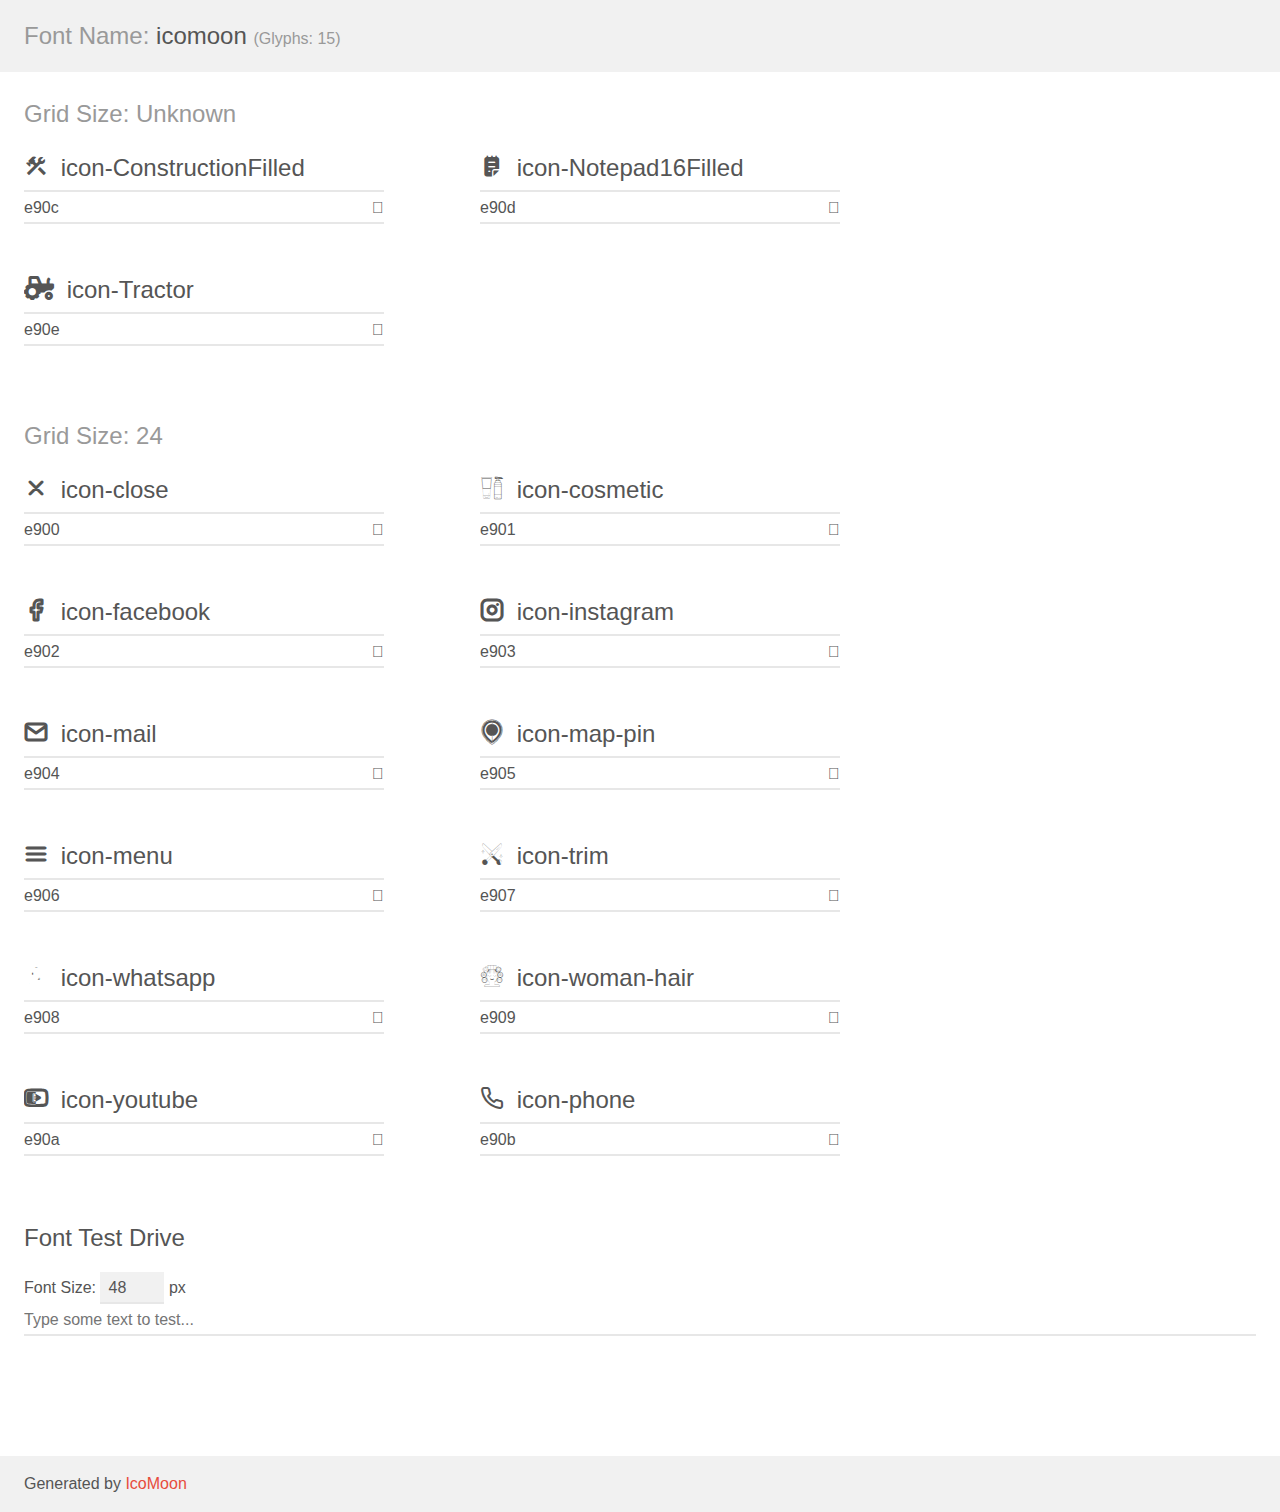
==== assets/demo.html @ e28bddbb "commit inicial" ====
<!doctype html>
<html>
<head>
    <meta charset="utf-8">
    <title>IcoMoon Demo</title>
    <meta name="description" content="An Icon Font Generated By IcoMoon.io">
    <meta name="viewport" content="width=device-width, initial-scale=1">
    <link rel="stylesheet" href="demo-files/demo.css">
    <link rel="stylesheet" href="style.css"></head>
<body>
    <div class="bgc1 clearfix">
        <h1 class="mhmm mvm"><span class="fgc1">Font Name:</span> icomoon <small class="fgc1">(Glyphs:&nbsp;15)</small></h1>
    </div>
    <div class="clearfix mhl ptl">
        <h1 class="mvm mtn fgc1">Grid Size: Unknown</h1>
        <div class="glyph fs1">
            <div class="clearfix bshadow0 pbs">
                <span class="icon-ConstructionFilled"></span>
                <span class="mls"> icon-ConstructionFilled</span>
            </div>
            <fieldset class="fs0 size1of1 clearfix hidden-false">
                <input type="text" readonly value="e90c" class="unit size1of2" />
                <input type="text" maxlength="1" readonly value="&#xe90c;" class="unitRight size1of2 talign-right" />
            </fieldset>
            <div class="fs0 bshadow0 clearfix hidden-true">
                <span class="unit pvs fgc1">liga: </span>
                <input type="text" readonly value="" class="liga unitRight" />
            </div>
        </div>
        <div class="glyph fs1">
            <div class="clearfix bshadow0 pbs">
                <span class="icon-Notepad16Filled"></span>
                <span class="mls"> icon-Notepad16Filled</span>
            </div>
            <fieldset class="fs0 size1of1 clearfix hidden-false">
                <input type="text" readonly value="e90d" class="unit size1of2" />
                <input type="text" maxlength="1" readonly value="&#xe90d;" class="unitRight size1of2 talign-right" />
            </fieldset>
            <div class="fs0 bshadow0 clearfix hidden-true">
                <span class="unit pvs fgc1">liga: </span>
                <input type="text" readonly value="" class="liga unitRight" />
            </div>
        </div>
        <div class="glyph fs1">
            <div class="clearfix bshadow0 pbs">
                <span class="icon-Tractor"></span>
                <span class="mls"> icon-Tractor</span>
            </div>
            <fieldset class="fs0 size1of1 clearfix hidden-false">
                <input type="text" readonly value="e90e" class="unit size1of2" />
                <input type="text" maxlength="1" readonly value="&#xe90e;" class="unitRight size1of2 talign-right" />
            </fieldset>
            <div class="fs0 bshadow0 clearfix hidden-true">
                <span class="unit pvs fgc1">liga: </span>
                <input type="text" readonly value="" class="liga unitRight" />
            </div>
        </div>
    </div>
    <div class="clearfix mhl ptl">
        <h1 class="mvm mtn fgc1">Grid Size: 24</h1>
        <div class="glyph fs2">
            <div class="clearfix bshadow0 pbs">
                <span class="icon-close"></span>
                <span class="mls"> icon-close</span>
            </div>
            <fieldset class="fs0 size1of1 clearfix hidden-false">
                <input type="text" readonly value="e900" class="unit size1of2" />
                <input type="text" maxlength="1" readonly value="&#xe900;" class="unitRight size1of2 talign-right" />
            </fieldset>
            <div class="fs0 bshadow0 clearfix hidden-true">
                <span class="unit pvs fgc1">liga: </span>
                <input type="text" readonly value="" class="liga unitRight" />
            </div>
        </div>
        <div class="glyph fs2">
            <div class="clearfix bshadow0 pbs">
                <span class="icon-cosmetic"></span>
                <span class="mls"> icon-cosmetic</span>
            </div>
            <fieldset class="fs0 size1of1 clearfix hidden-false">
                <input type="text" readonly value="e901" class="unit size1of2" />
                <input type="text" maxlength="1" readonly value="&#xe901;" class="unitRight size1of2 talign-right" />
            </fieldset>
            <div class="fs0 bshadow0 clearfix hidden-true">
                <span class="unit pvs fgc1">liga: </span>
                <input type="text" readonly value="" class="liga unitRight" />
            </div>
        </div>
        <div class="glyph fs2">
            <div class="clearfix bshadow0 pbs">
                <span class="icon-facebook"></span>
                <span class="mls"> icon-facebook</span>
            </div>
            <fieldset class="fs0 size1of1 clearfix hidden-false">
                <input type="text" readonly value="e902" class="unit size1of2" />
                <input type="text" maxlength="1" readonly value="&#xe902;" class="unitRight size1of2 talign-right" />
            </fieldset>
            <div class="fs0 bshadow0 clearfix hidden-true">
                <span class="unit pvs fgc1">liga: </span>
                <input type="text" readonly value="" class="liga unitRight" />
            </div>
        </div>
        <div class="glyph fs2">
            <div class="clearfix bshadow0 pbs">
                <span class="icon-instagram"></span>
                <span class="mls"> icon-instagram</span>
            </div>
            <fieldset class="fs0 size1of1 clearfix hidden-false">
                <input type="text" readonly value="e903" class="unit size1of2" />
                <input type="text" maxlength="1" readonly value="&#xe903;" class="unitRight size1of2 talign-right" />
            </fieldset>
            <div class="fs0 bshadow0 clearfix hidden-true">
                <span class="unit pvs fgc1">liga: </span>
                <input type="text" readonly value="" class="liga unitRight" />
            </div>
        </div>
        <div class="glyph fs2">
            <div class="clearfix bshadow0 pbs">
                <span class="icon-mail"></span>
                <span class="mls"> icon-mail</span>
            </div>
            <fieldset class="fs0 size1of1 clearfix hidden-false">
                <input type="text" readonly value="e904" class="unit size1of2" />
                <input type="text" maxlength="1" readonly value="&#xe904;" class="unitRight size1of2 talign-right" />
            </fieldset>
            <div class="fs0 bshadow0 clearfix hidden-true">
                <span class="unit pvs fgc1">liga: </span>
                <input type="text" readonly value="" class="liga unitRight" />
            </div>
        </div>
        <div class="glyph fs2">
            <div class="clearfix bshadow0 pbs">
                <span class="icon-map-pin"></span>
                <span class="mls"> icon-map-pin</span>
            </div>
            <fieldset class="fs0 size1of1 clearfix hidden-false">
                <input type="text" readonly value="e905" class="unit size1of2" />
                <input type="text" maxlength="1" readonly value="&#xe905;" class="unitRight size1of2 talign-right" />
            </fieldset>
            <div class="fs0 bshadow0 clearfix hidden-true">
                <span class="unit pvs fgc1">liga: </span>
                <input type="text" readonly value="" class="liga unitRight" />
            </div>
        </div>
        <div class="glyph fs2">
            <div class="clearfix bshadow0 pbs">
                <span class="icon-menu"></span>
                <span class="mls"> icon-menu</span>
            </div>
            <fieldset class="fs0 size1of1 clearfix hidden-false">
                <input type="text" readonly value="e906" class="unit size1of2" />
                <input type="text" maxlength="1" readonly value="&#xe906;" class="unitRight size1of2 talign-right" />
            </fieldset>
            <div class="fs0 bshadow0 clearfix hidden-true">
                <span class="unit pvs fgc1">liga: </span>
                <input type="text" readonly value="" class="liga unitRight" />
            </div>
        </div>
        <div class="glyph fs2">
            <div class="clearfix bshadow0 pbs">
                <span class="icon-trim"></span>
                <span class="mls"> icon-trim</span>
            </div>
            <fieldset class="fs0 size1of1 clearfix hidden-false">
                <input type="text" readonly value="e907" class="unit size1of2" />
                <input type="text" maxlength="1" readonly value="&#xe907;" class="unitRight size1of2 talign-right" />
            </fieldset>
            <div class="fs0 bshadow0 clearfix hidden-true">
                <span class="unit pvs fgc1">liga: </span>
                <input type="text" readonly value="" class="liga unitRight" />
            </div>
        </div>
        <div class="glyph fs2">
            <div class="clearfix bshadow0 pbs">
                <span class="icon-whatsapp"></span>
                <span class="mls"> icon-whatsapp</span>
            </div>
            <fieldset class="fs0 size1of1 clearfix hidden-false">
                <input type="text" readonly value="e908" class="unit size1of2" />
                <input type="text" maxlength="1" readonly value="&#xe908;" class="unitRight size1of2 talign-right" />
            </fieldset>
            <div class="fs0 bshadow0 clearfix hidden-true">
                <span class="unit pvs fgc1">liga: </span>
                <input type="text" readonly value="" class="liga unitRight" />
            </div>
        </div>
        <div class="glyph fs2">
            <div class="clearfix bshadow0 pbs">
                <span class="icon-woman-hair"></span>
                <span class="mls"> icon-woman-hair</span>
            </div>
            <fieldset class="fs0 size1of1 clearfix hidden-false">
                <input type="text" readonly value="e909" class="unit size1of2" />
                <input type="text" maxlength="1" readonly value="&#xe909;" class="unitRight size1of2 talign-right" />
            </fieldset>
            <div class="fs0 bshadow0 clearfix hidden-true">
                <span class="unit pvs fgc1">liga: </span>
                <input type="text" readonly value="" class="liga unitRight" />
            </div>
        </div>
        <div class="glyph fs2">
            <div class="clearfix bshadow0 pbs">
                <span class="icon-youtube"></span>
                <span class="mls"> icon-youtube</span>
            </div>
            <fieldset class="fs0 size1of1 clearfix hidden-false">
                <input type="text" readonly value="e90a" class="unit size1of2" />
                <input type="text" maxlength="1" readonly value="&#xe90a;" class="unitRight size1of2 talign-right" />
            </fieldset>
            <div class="fs0 bshadow0 clearfix hidden-true">
                <span class="unit pvs fgc1">liga: </span>
                <input type="text" readonly value="" class="liga unitRight" />
            </div>
        </div>
        <div class="glyph fs2">
            <div class="clearfix bshadow0 pbs">
                <span class="icon-phone"></span>
                <span class="mls"> icon-phone</span>
            </div>
            <fieldset class="fs0 size1of1 clearfix hidden-false">
                <input type="text" readonly value="e90b" class="unit size1of2" />
                <input type="text" maxlength="1" readonly value="&#xe90b;" class="unitRight size1of2 talign-right" />
            </fieldset>
            <div class="fs0 bshadow0 clearfix hidden-true">
                <span class="unit pvs fgc1">liga: </span>
                <input type="text" readonly value="" class="liga unitRight" />
            </div>
        </div>
    </div>

    <!--[if gt IE 8]><!-->
    <div class="mhl clearfix mbl">
        <h1>Font Test Drive</h1>
        <label>
            Font Size: <input id="fontSize" type="number" class="textbox0 mbm"
            min="8" value="48" />
            px
        </label>
        <input id="testText" type="text" class="phl size1of1 mvl"
        placeholder="Type some text to test..." value=""/>
        <div id="testDrive" class="icon-" style="font-family: icomoon">&nbsp;
        </div>
    </div>
    <!--<![endif]-->
    <div class="bgc1 clearfix">
        <p class="mhl">Generated by <a href="https://icomoon.io/app">IcoMoon</a></p>
    </div>

    <script src="demo-files/demo.js"></script>
</body>
</html>
---- assets/demo-files/demo.css ----
body {
  padding: 0;
  margin: 0;
  font-family: sans-serif;
  font-size: 1em;
  line-height: 1.5;
  color: #555;
  background: #fff;
}
h1 {
  font-size: 1.5em;
  font-weight: normal;
}
small {
  font-size: .66666667em;
}
a {
  color: #e74c3c;
  text-decoration: none;
}
a:hover, a:focus {
  box-shadow: 0 1px #e74c3c;
}
.bshadow0, input {
  box-shadow: inset 0 -2px #e7e7e7;
}
input:hover {
  box-shadow: inset 0 -2px #ccc;
}
input, fieldset {
  font-family: sans-serif;
  font-size: 1em;
  margin: 0;
  padding: 0;
  border: 0;
}
input {
  color: inherit;
  line-height: 1.5;
  height: 1.5em;
  padding: .25em 0;
}
input:focus {
  outline: none;
  box-shadow: inset 0 -2px #449fdb;
}
.glyph {
  font-size: 16px;
  width: 15em;
  padding-bottom: 1em;
  margin-right: 4em;
  margin-bottom: 1em;
  float: left;
  overflow: hidden;
}
.liga {
  width: 80%;
  width: calc(100% - 2.5em);
}
.talign-right {
  text-align: right;
}
.talign-center {
  text-align: center;
}
.bgc1 {
  background: #f1f1f1;
}
.fgc1 {
  color: #999;
}
.fgc0 {
  color: #000;
}
p {
  margin-top: 1em;
  margin-bottom: 1em;
}
.mvm {
  margin-top: .75em;
  margin-bottom: .75em;
}
.mtn {
  margin-top: 0;
}
.mtl, .mal {
  margin-top: 1.5em;
}
.mbl, .mal {
  margin-bottom: 1.5em;
}
.mal, .mhl {
  margin-left: 1.5em;
  margin-right: 1.5em;
}
.mhmm {
  margin-left: 1em;
  margin-right: 1em;
}
.mls {
  margin-left: .25em;
}
.ptl {
  padding-top: 1.5em;
}
.pbs, .pvs {
  padding-bottom: .25em;
}
.pvs, .pts {
  padding-top: .25em;
}
.unit {
  float: left;
}
.unitRight {
  float: right;
}
.size1of2 {
  width: 50%;
}
.size1of1 {
  width: 100%;
}
.clearfix:before, .clearfix:after {
  content: " ";
  display: table;
}
.clearfix:after {
  clear: both;
}
.hidden-true {
  display: none;
}
.textbox0 {
  width: 3em;
  background: #f1f1f1;
  padding: .25em .5em;
  line-height: 1.5;
  height: 1.5em;
}
#testDrive {
  display: block;
  padding-top: 24px;
  line-height: 1.5;
}
.fs0 {
  font-size: 16px;
}
.fs1 {
  font-size: 24px;
}
.fs2 {
  font-size: 24px;
}
---- assets/style.css ----
@font-face {
  font-family: 'icomoon';
  src:  url('fonts/icomoon.eot?57y380');
  src:  url('fonts/icomoon.eot?57y380#iefix') format('embedded-opentype'),
    url('fonts/icomoon.ttf?57y380') format('truetype'),
    url('fonts/icomoon.woff?57y380') format('woff'),
    url('fonts/icomoon.svg?57y380#icomoon') format('svg');
  font-weight: normal;
  font-style: normal;
  font-display: block;
}

[class^="icon-"], [class*=" icon-"] {
  /* use !important to prevent issues with browser extensions that change fonts */
  font-family: 'icomoon' !important;
  speak: never;
  font-style: normal;
  font-weight: normal;
  font-variant: normal;
  text-transform: none;
  line-height: 1;

  /* Better Font Rendering =========== */
  -webkit-font-smoothing: antialiased;
  -moz-osx-font-smoothing: grayscale;
}

.icon-ConstructionFilled:before {
  content: "\e90c";
}
.icon-Notepad16Filled:before {
  content: "\e90d";
}
.icon-Tractor:before {
  content: "\e90e";
}
.icon-close:before {
  content: "\e900";
}
.icon-cosmetic:before {
  content: "\e901";
}
.icon-facebook:before {
  content: "\e902";
}
.icon-instagram:before {
  content: "\e903";
}
.icon-mail:before {
  content: "\e904";
}
.icon-map-pin:before {
  content: "\e905";
}
.icon-menu:before {
  content: "\e906";
}
.icon-trim:before {
  content: "\e907";
}
.icon-whatsapp:before {
  content: "\e908";
}
.icon-woman-hair:before {
  content: "\e909";
}
.icon-youtube:before {
  content: "\e90a";
}
.icon-phone:before {
  content: "\e90b";
}
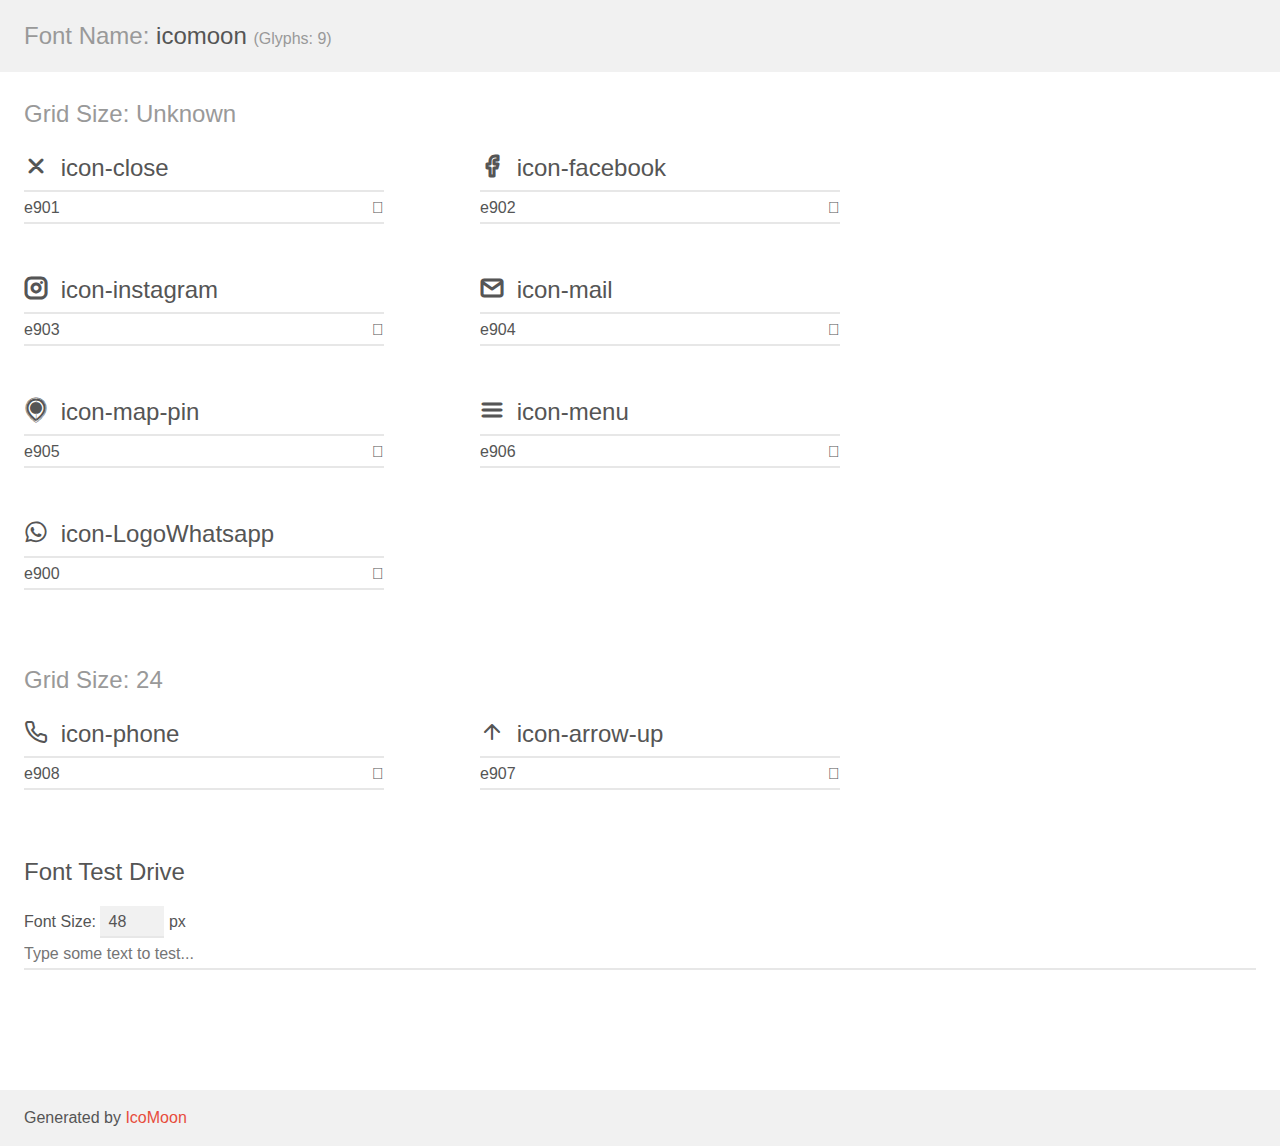
==== commit c71e2d67: "update" ====
--- a/assets/demo.html
+++ b/assets/demo.html
@@ -9,73 +9,14 @@
     <link rel="stylesheet" href="style.css"></head>
 <body>
     <div class="bgc1 clearfix">
-        <h1 class="mhmm mvm"><span class="fgc1">Font Name:</span> icomoon <small class="fgc1">(Glyphs:&nbsp;15)</small></h1>
+        <h1 class="mhmm mvm"><span class="fgc1">Font Name:</span> icomoon <small class="fgc1">(Glyphs:&nbsp;9)</small></h1>
     </div>
     <div class="clearfix mhl ptl">
         <h1 class="mvm mtn fgc1">Grid Size: Unknown</h1>
         <div class="glyph fs1">
             <div class="clearfix bshadow0 pbs">
-                <span class="icon-ConstructionFilled"></span>
-                <span class="mls"> icon-ConstructionFilled</span>
-            </div>
-            <fieldset class="fs0 size1of1 clearfix hidden-false">
-                <input type="text" readonly value="e90c" class="unit size1of2" />
-                <input type="text" maxlength="1" readonly value="&#xe90c;" class="unitRight size1of2 talign-right" />
-            </fieldset>
-            <div class="fs0 bshadow0 clearfix hidden-true">
-                <span class="unit pvs fgc1">liga: </span>
-                <input type="text" readonly value="" class="liga unitRight" />
-            </div>
-        </div>
-        <div class="glyph fs1">
-            <div class="clearfix bshadow0 pbs">
-                <span class="icon-Notepad16Filled"></span>
-                <span class="mls"> icon-Notepad16Filled</span>
-            </div>
-            <fieldset class="fs0 size1of1 clearfix hidden-false">
-                <input type="text" readonly value="e90d" class="unit size1of2" />
-                <input type="text" maxlength="1" readonly value="&#xe90d;" class="unitRight size1of2 talign-right" />
-            </fieldset>
-            <div class="fs0 bshadow0 clearfix hidden-true">
-                <span class="unit pvs fgc1">liga: </span>
-                <input type="text" readonly value="" class="liga unitRight" />
-            </div>
-        </div>
-        <div class="glyph fs1">
-            <div class="clearfix bshadow0 pbs">
-                <span class="icon-Tractor"></span>
-                <span class="mls"> icon-Tractor</span>
-            </div>
-            <fieldset class="fs0 size1of1 clearfix hidden-false">
-                <input type="text" readonly value="e90e" class="unit size1of2" />
-                <input type="text" maxlength="1" readonly value="&#xe90e;" class="unitRight size1of2 talign-right" />
-            </fieldset>
-            <div class="fs0 bshadow0 clearfix hidden-true">
-                <span class="unit pvs fgc1">liga: </span>
-                <input type="text" readonly value="" class="liga unitRight" />
-            </div>
-        </div>
-    </div>
-    <div class="clearfix mhl ptl">
-        <h1 class="mvm mtn fgc1">Grid Size: 24</h1>
-        <div class="glyph fs2">
-            <div class="clearfix bshadow0 pbs">
                 <span class="icon-close"></span>
                 <span class="mls"> icon-close</span>
-            </div>
-            <fieldset class="fs0 size1of1 clearfix hidden-false">
-                <input type="text" readonly value="e900" class="unit size1of2" />
-                <input type="text" maxlength="1" readonly value="&#xe900;" class="unitRight size1of2 talign-right" />
-            </fieldset>
-            <div class="fs0 bshadow0 clearfix hidden-true">
-                <span class="unit pvs fgc1">liga: </span>
-                <input type="text" readonly value="" class="liga unitRight" />
-            </div>
-        </div>
-        <div class="glyph fs2">
-            <div class="clearfix bshadow0 pbs">
-                <span class="icon-cosmetic"></span>
-                <span class="mls"> icon-cosmetic</span>
             </div>
             <fieldset class="fs0 size1of1 clearfix hidden-false">
                 <input type="text" readonly value="e901" class="unit size1of2" />
@@ -86,7 +27,7 @@
                 <input type="text" readonly value="" class="liga unitRight" />
             </div>
         </div>
-        <div class="glyph fs2">
+        <div class="glyph fs1">
             <div class="clearfix bshadow0 pbs">
                 <span class="icon-facebook"></span>
                 <span class="mls"> icon-facebook</span>
@@ -100,7 +41,7 @@
                 <input type="text" readonly value="" class="liga unitRight" />
             </div>
         </div>
-        <div class="glyph fs2">
+        <div class="glyph fs1">
             <div class="clearfix bshadow0 pbs">
                 <span class="icon-instagram"></span>
                 <span class="mls"> icon-instagram</span>
@@ -114,7 +55,7 @@
                 <input type="text" readonly value="" class="liga unitRight" />
             </div>
         </div>
-        <div class="glyph fs2">
+        <div class="glyph fs1">
             <div class="clearfix bshadow0 pbs">
                 <span class="icon-mail"></span>
                 <span class="mls"> icon-mail</span>
@@ -128,7 +69,7 @@
                 <input type="text" readonly value="" class="liga unitRight" />
             </div>
         </div>
-        <div class="glyph fs2">
+        <div class="glyph fs1">
             <div class="clearfix bshadow0 pbs">
                 <span class="icon-map-pin"></span>
                 <span class="mls"> icon-map-pin</span>
@@ -142,7 +83,7 @@
                 <input type="text" readonly value="" class="liga unitRight" />
             </div>
         </div>
-        <div class="glyph fs2">
+        <div class="glyph fs1">
             <div class="clearfix bshadow0 pbs">
                 <span class="icon-menu"></span>
                 <span class="mls"> icon-menu</span>
@@ -156,24 +97,27 @@
                 <input type="text" readonly value="" class="liga unitRight" />
             </div>
         </div>
-        <div class="glyph fs2">
+        <div class="glyph fs1">
             <div class="clearfix bshadow0 pbs">
-                <span class="icon-trim"></span>
-                <span class="mls"> icon-trim</span>
+                <span class="icon-LogoWhatsapp"></span>
+                <span class="mls"> icon-LogoWhatsapp</span>
             </div>
             <fieldset class="fs0 size1of1 clearfix hidden-false">
-                <input type="text" readonly value="e907" class="unit size1of2" />
-                <input type="text" maxlength="1" readonly value="&#xe907;" class="unitRight size1of2 talign-right" />
+                <input type="text" readonly value="e900" class="unit size1of2" />
+                <input type="text" maxlength="1" readonly value="&#xe900;" class="unitRight size1of2 talign-right" />
             </fieldset>
             <div class="fs0 bshadow0 clearfix hidden-true">
                 <span class="unit pvs fgc1">liga: </span>
                 <input type="text" readonly value="" class="liga unitRight" />
             </div>
         </div>
+    </div>
+    <div class="clearfix mhl ptl">
+        <h1 class="mvm mtn fgc1">Grid Size: 24</h1>
         <div class="glyph fs2">
             <div class="clearfix bshadow0 pbs">
-                <span class="icon-whatsapp"></span>
-                <span class="mls"> icon-whatsapp</span>
+                <span class="icon-phone"></span>
+                <span class="mls"> icon-phone</span>
             </div>
             <fieldset class="fs0 size1of1 clearfix hidden-false">
                 <input type="text" readonly value="e908" class="unit size1of2" />
@@ -186,40 +130,12 @@
         </div>
         <div class="glyph fs2">
             <div class="clearfix bshadow0 pbs">
-                <span class="icon-woman-hair"></span>
-                <span class="mls"> icon-woman-hair</span>
+                <span class="icon-arrow-up"></span>
+                <span class="mls"> icon-arrow-up</span>
             </div>
             <fieldset class="fs0 size1of1 clearfix hidden-false">
-                <input type="text" readonly value="e909" class="unit size1of2" />
-                <input type="text" maxlength="1" readonly value="&#xe909;" class="unitRight size1of2 talign-right" />
-            </fieldset>
-            <div class="fs0 bshadow0 clearfix hidden-true">
-                <span class="unit pvs fgc1">liga: </span>
-                <input type="text" readonly value="" class="liga unitRight" />
-            </div>
-        </div>
-        <div class="glyph fs2">
-            <div class="clearfix bshadow0 pbs">
-                <span class="icon-youtube"></span>
-                <span class="mls"> icon-youtube</span>
-            </div>
-            <fieldset class="fs0 size1of1 clearfix hidden-false">
-                <input type="text" readonly value="e90a" class="unit size1of2" />
-                <input type="text" maxlength="1" readonly value="&#xe90a;" class="unitRight size1of2 talign-right" />
-            </fieldset>
-            <div class="fs0 bshadow0 clearfix hidden-true">
-                <span class="unit pvs fgc1">liga: </span>
-                <input type="text" readonly value="" class="liga unitRight" />
-            </div>
-        </div>
-        <div class="glyph fs2">
-            <div class="clearfix bshadow0 pbs">
-                <span class="icon-phone"></span>
-                <span class="mls"> icon-phone</span>
-            </div>
-            <fieldset class="fs0 size1of1 clearfix hidden-false">
-                <input type="text" readonly value="e90b" class="unit size1of2" />
-                <input type="text" maxlength="1" readonly value="&#xe90b;" class="unitRight size1of2 talign-right" />
+                <input type="text" readonly value="e907" class="unit size1of2" />
+                <input type="text" maxlength="1" readonly value="&#xe907;" class="unitRight size1of2 talign-right" />
             </fieldset>
             <div class="fs0 bshadow0 clearfix hidden-true">
                 <span class="unit pvs fgc1">liga: </span>
--- a/assets/style.css
+++ b/assets/style.css
@@ -1,10 +1,10 @@
 @font-face {
   font-family: 'icomoon';
-  src:  url('fonts/icomoon.eot?57y380');
-  src:  url('fonts/icomoon.eot?57y380#iefix') format('embedded-opentype'),
-    url('fonts/icomoon.ttf?57y380') format('truetype'),
-    url('fonts/icomoon.woff?57y380') format('woff'),
-    url('fonts/icomoon.svg?57y380#icomoon') format('svg');
+  src:  url('fonts/icomoon.eot?xbe5g1');
+  src:  url('fonts/icomoon.eot?xbe5g1#iefix') format('embedded-opentype'),
+    url('fonts/icomoon.ttf?xbe5g1') format('truetype'),
+    url('fonts/icomoon.woff?xbe5g1') format('woff'),
+    url('fonts/icomoon.svg?xbe5g1#icomoon') format('svg');
   font-weight: normal;
   font-style: normal;
   font-display: block;
@@ -25,19 +25,7 @@
   -moz-osx-font-smoothing: grayscale;
 }
 
-.icon-ConstructionFilled:before {
-  content: "\e90c";
-}
-.icon-Notepad16Filled:before {
-  content: "\e90d";
-}
-.icon-Tractor:before {
-  content: "\e90e";
-}
 .icon-close:before {
-  content: "\e900";
-}
-.icon-cosmetic:before {
   content: "\e901";
 }
 .icon-facebook:before {
@@ -55,18 +43,12 @@
 .icon-menu:before {
   content: "\e906";
 }
-.icon-trim:before {
+.icon-LogoWhatsapp:before {
+  content: "\e900";
+}
+.icon-phone:before {
+  content: "\e908";
+}
+.icon-arrow-up:before {
   content: "\e907";
 }
-.icon-whatsapp:before {
-  content: "\e908";
-}
-.icon-woman-hair:before {
-  content: "\e909";
-}
-.icon-youtube:before {
-  content: "\e90a";
-}
-.icon-phone:before {
-  content: "\e90b";
-}
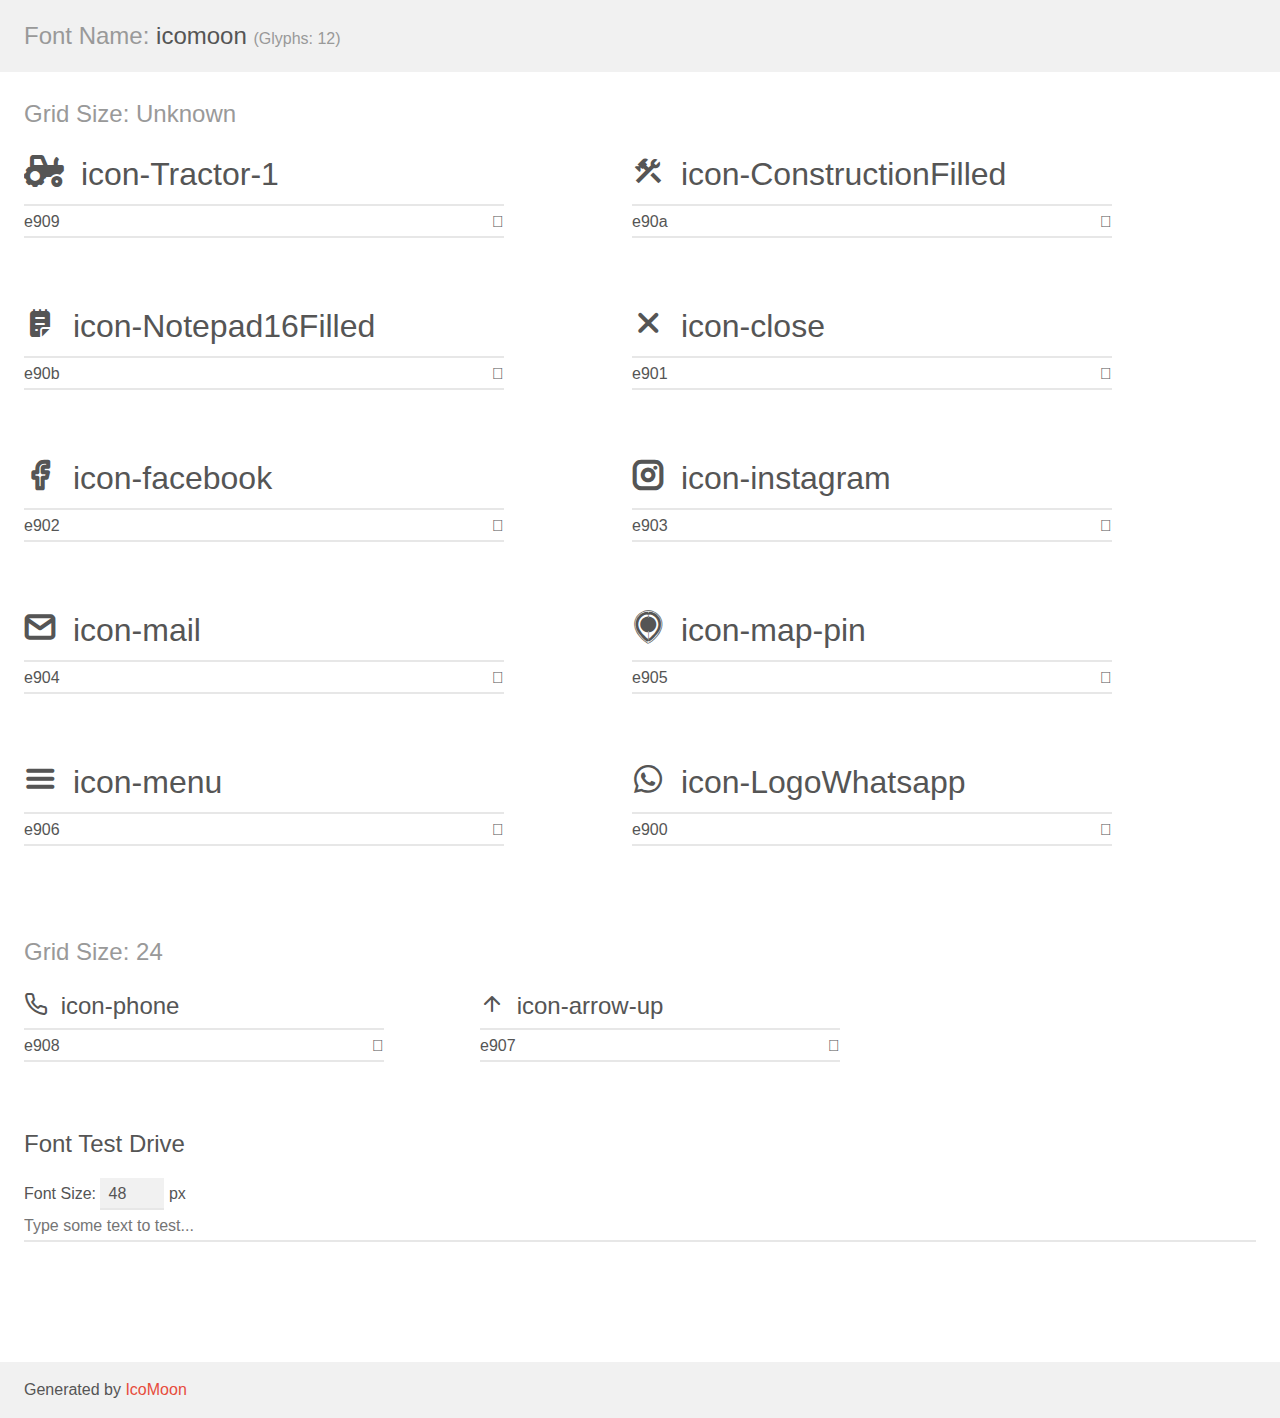
==== commit 3d5e9a69: "update imgs svg" ====
--- a/assets/demo.html
+++ b/assets/demo.html
@@ -9,10 +9,52 @@
     <link rel="stylesheet" href="style.css"></head>
 <body>
     <div class="bgc1 clearfix">
-        <h1 class="mhmm mvm"><span class="fgc1">Font Name:</span> icomoon <small class="fgc1">(Glyphs:&nbsp;9)</small></h1>
+        <h1 class="mhmm mvm"><span class="fgc1">Font Name:</span> icomoon <small class="fgc1">(Glyphs:&nbsp;12)</small></h1>
     </div>
     <div class="clearfix mhl ptl">
         <h1 class="mvm mtn fgc1">Grid Size: Unknown</h1>
+        <div class="glyph fs1">
+            <div class="clearfix bshadow0 pbs">
+                <span class="icon-Tractor-1"></span>
+                <span class="mls"> icon-Tractor-1</span>
+            </div>
+            <fieldset class="fs0 size1of1 clearfix hidden-false">
+                <input type="text" readonly value="e909" class="unit size1of2" />
+                <input type="text" maxlength="1" readonly value="&#xe909;" class="unitRight size1of2 talign-right" />
+            </fieldset>
+            <div class="fs0 bshadow0 clearfix hidden-true">
+                <span class="unit pvs fgc1">liga: </span>
+                <input type="text" readonly value="" class="liga unitRight" />
+            </div>
+        </div>
+        <div class="glyph fs1">
+            <div class="clearfix bshadow0 pbs">
+                <span class="icon-ConstructionFilled"></span>
+                <span class="mls"> icon-ConstructionFilled</span>
+            </div>
+            <fieldset class="fs0 size1of1 clearfix hidden-false">
+                <input type="text" readonly value="e90a" class="unit size1of2" />
+                <input type="text" maxlength="1" readonly value="&#xe90a;" class="unitRight size1of2 talign-right" />
+            </fieldset>
+            <div class="fs0 bshadow0 clearfix hidden-true">
+                <span class="unit pvs fgc1">liga: </span>
+                <input type="text" readonly value="" class="liga unitRight" />
+            </div>
+        </div>
+        <div class="glyph fs1">
+            <div class="clearfix bshadow0 pbs">
+                <span class="icon-Notepad16Filled"></span>
+                <span class="mls"> icon-Notepad16Filled</span>
+            </div>
+            <fieldset class="fs0 size1of1 clearfix hidden-false">
+                <input type="text" readonly value="e90b" class="unit size1of2" />
+                <input type="text" maxlength="1" readonly value="&#xe90b;" class="unitRight size1of2 talign-right" />
+            </fieldset>
+            <div class="fs0 bshadow0 clearfix hidden-true">
+                <span class="unit pvs fgc1">liga: </span>
+                <input type="text" readonly value="" class="liga unitRight" />
+            </div>
+        </div>
         <div class="glyph fs1">
             <div class="clearfix bshadow0 pbs">
                 <span class="icon-close"></span>
--- a/assets/demo-files/demo.css
+++ b/assets/demo-files/demo.css
@@ -147,7 +147,7 @@
   font-size: 16px;
 }
 .fs1 {
-  font-size: 24px;
+  font-size: 32px;
 }
 .fs2 {
   font-size: 24px;
--- a/assets/style.css
+++ b/assets/style.css
@@ -1,10 +1,10 @@
 @font-face {
   font-family: 'icomoon';
-  src:  url('fonts/icomoon.eot?xbe5g1');
-  src:  url('fonts/icomoon.eot?xbe5g1#iefix') format('embedded-opentype'),
-    url('fonts/icomoon.ttf?xbe5g1') format('truetype'),
-    url('fonts/icomoon.woff?xbe5g1') format('woff'),
-    url('fonts/icomoon.svg?xbe5g1#icomoon') format('svg');
+  src:  url('fonts/icomoon.eot?jaevvz');
+  src:  url('fonts/icomoon.eot?jaevvz#iefix') format('embedded-opentype'),
+    url('fonts/icomoon.ttf?jaevvz') format('truetype'),
+    url('fonts/icomoon.woff?jaevvz') format('woff'),
+    url('fonts/icomoon.svg?jaevvz#icomoon') format('svg');
   font-weight: normal;
   font-style: normal;
   font-display: block;
@@ -25,6 +25,15 @@
   -moz-osx-font-smoothing: grayscale;
 }
 
+.icon-Tractor-1:before {
+  content: "\e909";
+}
+.icon-ConstructionFilled:before {
+  content: "\e90a";
+}
+.icon-Notepad16Filled:before {
+  content: "\e90b";
+}
 .icon-close:before {
   content: "\e901";
 }
